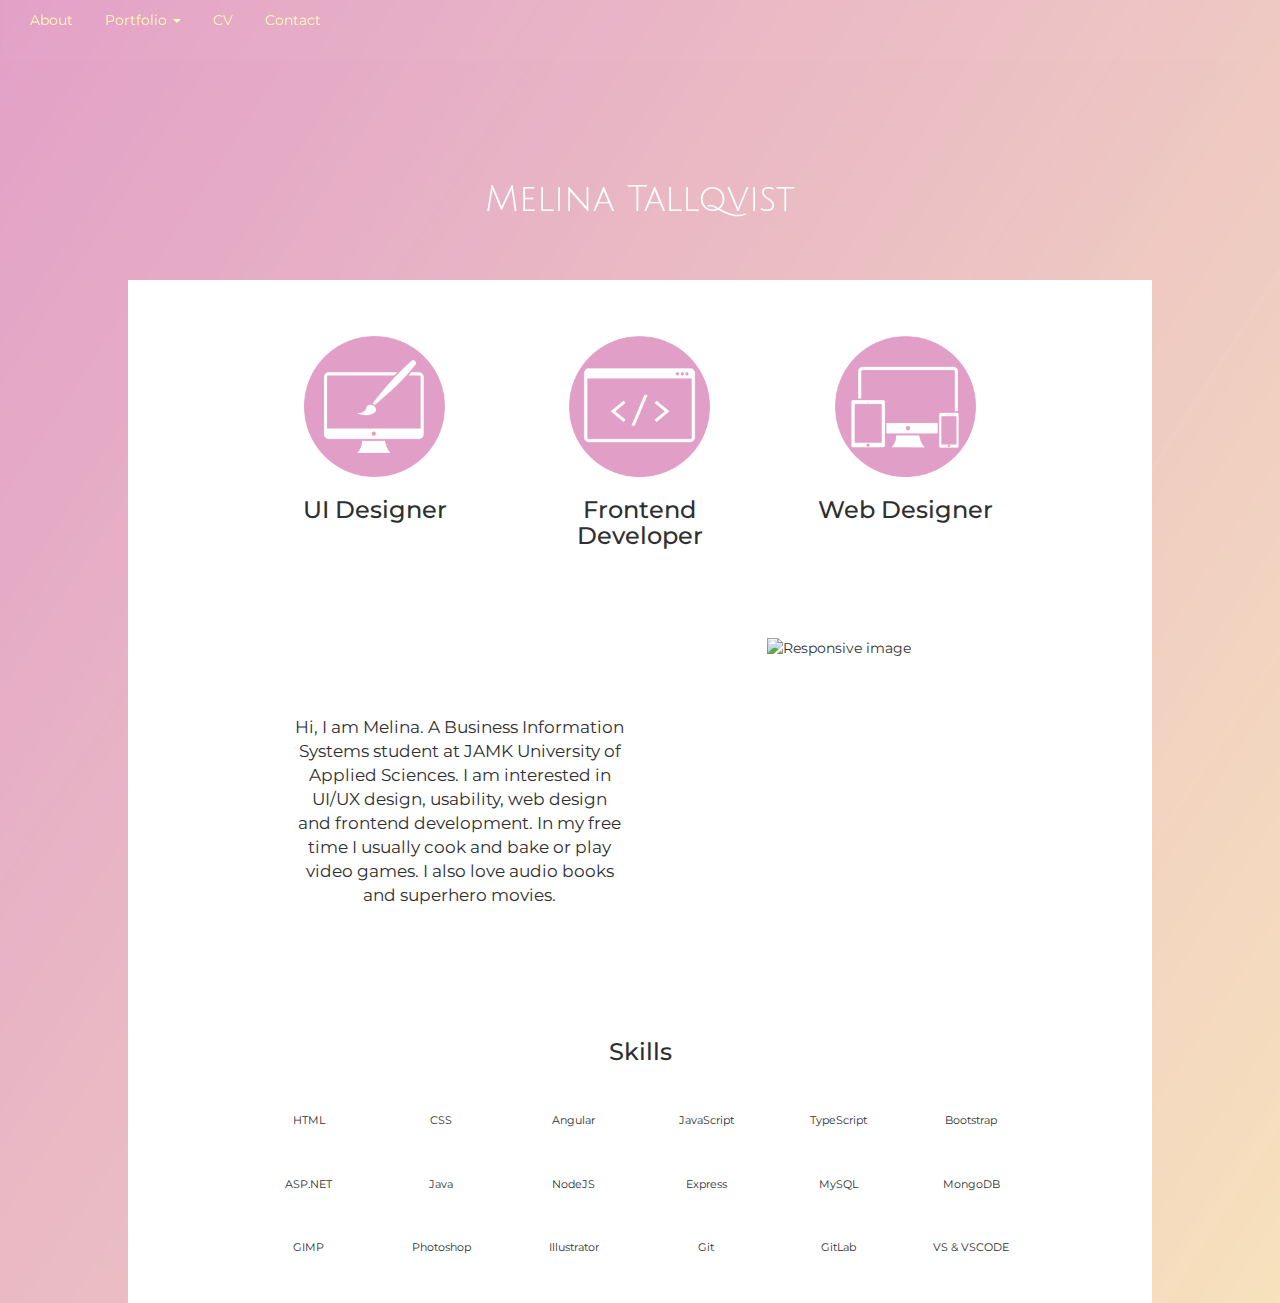
==== index.html @ 7f20cdc2 "portfolio" ====
<!DOCTYPE html>
<html lang="en">

<head>
  <meta charset="utf-8">
  <meta http-equiv="X-UA-Compatible" content="IE=edge">
  <meta name="viewport" content="width=device-width, initial-scale=1">
  <title>Melina Tallqvist Portfolio</title>
  <link href="css/bootstrap.min.css" rel="stylesheet">
  <link href="css/custom.css" rel="stylesheet">
  <link href='https://fonts.googleapis.com/css?family=Montserrat:400,700' rel='stylesheet' type='text/css'>
  <link href="https://fonts.googleapis.com/css?family=Julius+Sans+One" rel="stylesheet">
  <link href="https://fonts.googleapis.com/css?family=Fredoka+One" rel="stylesheet">
  <!--[if lt IE 9]>
      <script src="https://oss.maxcdn.com/html5shiv/3.7.2/html5shiv.min.js"></script>
      <script src="https://oss.maxcdn.com/respond/1.4.2/respond.min.js"></script>
    <![endif]-->
    <link rel="stylesheet" href="https://cdn.rawgit.com/konpa/devicon/df6431e323547add1b4cf45992913f15286456d3/devicon.min.css">
</head>

<body>

  <div class="container-fluid naviContainer">
    <div class="navi">
      <ul class="nav nav-pills">
        <li class="nav-item">
          <a class="nav-link active" href="#">About</a>
        </li>
        <li class="dropdown">
            <a class="dropdown-toggle" data-toggle="dropdown" href="#">Portfolio
            <span class="caret"></span></a>
            <ul class="dropdown-menu">
              <li><a href="portfolio_ui.html">User Interface</a></li>
              <li><a href="portfolio_code.html">Coding</a></li>
              <li><a href="portfolio_graphics.html">Graphics</a></li> 
            </ul>
          </li>
        <li class="nav-item">
          <a class="nav-link" href="cv.html">CV</a>
        </li>
        <li class="nav-item">
          <a class="nav-link" href="contact.html">Contact</a>
        </li>
      </ul>
    </div>
  </div>

  <div class="headTitle">
    <h1>Melina Tallqvist</h1>
  </div>

  <div class="container whiteContainer">
    <div class="container transparentContainer">
    <div class="row">
      <div class="col-xs-4">
        <div class="boxes">
          <img src="pics/ui-design.png" class="img-fluid my-icons" alt="Responsive image">
          <h3>UI Designer</h3>
        </div>
      </div>
      <div class="col-xs-4">
        <div class="boxes">
          <img src="pics/frontend-dev.png" class="img-fluid my-icons" alt="Responsive image">
          <h3>Frontend Developer</h3>
        </div>
      </div>
      <div class="col-xs-4">
        <div class="boxes">
          <img src="pics/web-design.png" class="img-fluid my-icons" alt="Responsive image">
          <h3>Web Designer</h3>
        </div>
      </div>
    </div>

    <div class="row about">
      <div class="col-xs-12 col-lg-6 center about">
        <p>
            Hi, I am Melina. A Business Information Systems student at JAMK University of Applied Sciences. 
            I am interested in UI/UX design, usability, web design and frontend development. 
            In my free time I usually cook and bake or play video games. I also love audio books and 
            superhero movies.	
        </p>
      </div>
      <div class="col-xs-12 col-lg-6 center">
        <img src="pics/omaKuva.png" class="img-fluid omaKuva" alt="Responsive image">
      </div>
    </div>

    <div class="row title">
      <h3>Skills</h3>
    </div>

    <div class="row skills">
      <div class="col-xs-4 col-lg-2">
        <i class="devicon-html5-plain"></i>
        <p class="skillTitle">HTML</p>
      </div>
      <div class="col-xs-4 col-lg-2">
          <i class="devicon-css3-plain"></i>
          <p class="skillTitle">CSS</p>
      </div>
      <div class="col-xs-4 col-lg-2">
          <i class="devicon-angularjs-plain"></i>
          <p class="skillTitle">Angular</p>
      </div>
      <div class="col-xs-4 col-lg-2">
          <i class="devicon-javascript-plain"></i>
          <p class="skillTitle">JavaScript</p>
      </div>
      <div class="col-xs-4 col-lg-2">
          <i class="devicon-typescript-plain"></i>
          <p class="skillTitle">TypeScript</p>
      </div>
      <div class="col-xs-4 col-lg-2">
          <i class="devicon-bootstrap-plain"></i>
          <p class="skillTitle">Bootstrap</p>
      </div>
    </div>
    <div class="row skills">
        <div class="col-xs-4 col-lg-2">
          <i class="devicon-dot-net-plain-wordmark"></i>
          <p class="skillTitle">ASP.NET</p>
        </div>
        <div class="col-xs-4 col-lg-2">
            <i class="devicon-java-plain"></i>
            <p class="skillTitle">Java</p>
        </div>
        <div class="col-xs-4 col-lg-2">
            <i class="devicon-nodejs-plain"></i>
            <p class="skillTitle">NodeJS</p>
        </div>
        <div class="col-xs-4 col-lg-2">
            <i class="devicon-express-original"></i>
            <p class="skillTitle">Express</p>
        </div>
        <div class="col-xs-4 col-lg-2">
            <i class="devicon-mysql-plain"></i>
            <p class="skillTitle">MySQL</p>
        </div>
        <div class="col-xs-4 col-lg-2">
            <i class="devicon-mongodb-plain-wordmark"></i>
            <p class="skillTitle">MongoDB</p>
        </div>
      </div>
      <div class="row skills">
          <div class="col-xs-4 col-lg-2">
              <i class="devicon-gimp-plain"></i>
              <p class="skillTitle">GIMP</p>
          </div>
          <div class="col-xs-4 col-lg-2">
              <i class="devicon-photoshop-line"></i>
              <p class="skillTitle">Photoshop</p>
          </div>
          <div class="col-xs-4 col-lg-2">
              <i class="devicon-illustrator-line"></i>
              <p class="skillTitle">Illustrator</p>
          </div>
          <div class="col-xs-4 col-lg-2">
              <i class="devicon-git-plain"></i>
              <p class="skillTitle">Git</p>
          </div>
          <div class="col-xs-4 col-lg-2">
              <i class="devicon-gitlab-plain"></i>
              <p class="skillTitle">GitLab</p>
          </div>
          <div class="col-xs-4 col-lg-2">
              <i class="devicon-visualstudio-plain"></i>
              <p class="skillTitle">VS & VSCODE</p>
          </div>
        </div>
      </div>
    </div>
  
 

  <script src="https://ajax.googleapis.com/ajax/libs/jquery/1.11.3/jquery.min.js"></script>
  <script src="js/bootstrap.min.js"></script>

 <!--
  <script src="vendor/jquery/jquery.min.js"></script>
  <script src="vendor/bootstrap/js/bootstrap.bundle.min.js"></script>


  <script src="vendor/jquery-easing/jquery.easing.min.js"></script>


  <script src="js/scrolling-nav.js"></script> -->

</body>

</html>
---- css/custom.css ----
.navbar {
    margin-bottom: 0;
}

body {
    /*background-image: linear-gradient(to bottom right, #E09EC6, #FFFEB4);*/
    background-repeat: no-repeat;
    background-attachment: fixed;
    font-family: 'Montserrat', sans-serif;
    background: url("../bg.png") no-repeat;
    background-attachment: fixed
}

.naviContainer {
    background: url(../headbg.png) no-repeat;
    position: sticky;
    position: -webkit-sticky;
    top: 0;
    height: 60px;
    z-index: 10;
    
}

.nav-pills > li.active > a {
    background-color: transparent !important;
    color: #FFFEB4 !important;
} 
.nav-pills > li > a {
    background-color: transparent !important;
    color: #FFFEB4 !important;
} 

.nav-pills > li.active > a:focus {
    background-color: transparent !important;
    color: #FFFEB4!important;
}
  
  .nav-pills > li > a:hover {
    color: #FFFEB4 !important;
    background-color: transparent !important;
  }

  .nav-pills > li > a:focus {
    color: #FFFEB4 !important;
    background-color: transparent !important;
  }
  
 .dropdown-menu {
    border: none;
    border-radius: none;
    background-color: white;
    box-shadow: none;
}

.dropdown-menu > li > a {
    color: #E09EC6;
}

.dropdown-menu > li >a:hover {
    text-decoration: none !important;
    color: #2E2F31 !important;
    background-color: white;
}

.dropdown-menu > li > a:focus {
    text-decoration: none !important;
    color: #2E2F31 !important;
    background-color: white;
}


.headTitle {
    color: white;
    height: 200px;
    text-align: center;
    position: sticky;
    z-index: -1;
    top: 20%;
}

.whiteContainer {
    background-color: white;
    width: 80%;
    min-height: 100vh;
    position: sticky;
    top: 5%;
    z-index: 1;
}


.transparentContainer {
    background-color: transparent;
    position: relative;
    width: 80%;
    align-self: flex-start;
    z-index: 2;
}


/*
.whiteContainer {
    background-color: white;
    width: 80%;
    height: 100vh;
    position: sticky;
    align-self: flex-start;
    display: flex;
    justify-content: center;
    top: 5%;
    z-index: -1;
}


.transparentContainer {
    background-color: transparent;
    position: relative;
    width: 80%;
    overflow: hidden;
    align-self: flex-start;
    top: -580px;
    z-index: 1;
}
*/


h1 {
    font-family: 'Julius Sans One', sans-serif;
    text-align: center;
} 

h3 {
    color: #2E2F31;
}

a {
    color: white;
}

a:hover {
    color: #E09EC6;
}

.boxes {
    text-align: center;
}

.my-icons {
    height: 60%;
    width: 60%;
    margin-top: 4em;
}

.center {
    text-align: center;
}

.aboutText {
    padding-top: 10%;
}

.about {
    padding-top: 10%;
    padding-bottom: 5%;
}

.borderBottom {
    border-bottom: 2px solid #E09EC6;
    width: 80%;
    padding: 3%;
    left: 10%;
}

.about p {
    color: #2E2F31;
    font-size: 120%;
    text-align: center;
    margin-left: 10%;
}

.title {
    margin-top: 3%;
    text-align: center;
    margin-bottom: 5%;
}

.title h6 {
    color: #2E2F31;
}

.skills {
    color: #2E2F31;
    font-size: 300%;
    text-align: center;
    margin-bottom: 5%;
} 

.skillTitle {
    color: #2E2F31;
    font-size: 25%;
    text-align: center
}

.omaKuva {
    height: 70%;
    width: 70%;
}

.footer {
    height: 200px;
}

/* MOBILE INDEX*/

@media (min-width: 768px) and (max-width: 1024px) {

    .headTitle {
        color: white;
        height: 280px;
        text-align: center;
        position: sticky;
        z-index: -1;
        top: 20%;
    }
 
}

@media (min-width: 768px) and (max-width: 1024px) and (orientation: landscape) {


}

@media (min-width: 481px) and (max-width: 767px) {
    .headTitle {
        color: white;
        height: 200px;
        text-align: center;
        position: sticky;
        z-index: -1;
        top: 20%;
    }

    .headTitle h1 {
        font-size: 200%;
    }

    .boxes h3 {
        font-size: 80%;
    }

    .my-icons {
        height: 70%;
        width: 70%;
        margin-top: 4em;
    }

    .about p {
        color: #2E2F31;
        font-size: 100%;
        margin: 0;
    }

    .omaKuva {
        height: 50%;
        width: 50%;
        margin-top: 6%;
    }

    h1 {
        text-align: center;
    }

    h2 {
        text-align: center;
    }

}


@media (min-width: 381px) and (max-width: 480px) {

    .boxes h3 {
        font-size: 80%;
    }

}


@media only screen and (min-width: 331px) and (max-width: 380px){

    .boxes h3 {
        font-size: 80%;
    }
} 

@media only screen and (max-width: 330px){

    .boxes h3 {
        font-size: 80%;
    }
} 

/*STYLE PORTFOLIO*/

.aboutP {
    padding-top: 5%;
    padding-bottom: 5%;
}

.aboutP p {
    color: #2E2F31;
    font-size: 120%;
    text-align: center;
    margin-left: 10%;
}

.aboutPLong {
    padding-top: 1%;
    padding-bottom: 5%;
}

.aboutPLong p {
    color: #2E2F31;
    font-size: 120%;
    text-align: center;
    margin-left: 10%;
}

.aboutP2 {
    padding-top: 5%;
    padding-bottom: 5%;
}

.aboutP2 p {
    color: #2E2F31;
    font-size: 120%;
    text-align: center;
    margin-right: 10%;
}

.portTitle {
    margin-top: 3%;
    text-align: center;
}

.portSecTitle {
    text-align: center;
    margin-bottom: 5%;
}

.oddogle {
    padding-bottom: 10%;
    position: relative;
    z-index: 3;
}

.oddoglenav a {
    color: #2E2F31;
    padding-bottom: 5%;
}

.uiPic {
    height: 50%;
    width: 50%;
    margin-left: 25%;
    padding-bottom: 10%;
}

.gif {
    height: 30%;
    width: 30%;
    margin: auto;
}

.protoGif {
    height: 50%;
    width: 50%;
    margin-left: 15%;
}

.codeSnip {
    height: 70%;
    width: 70%;
    margin-left: 10%;
}

.vectorPic {
    height: 90%;
    width: 90%;
    margin-left: 5%;
}

.virheLogo {
    height: 80%;
    width: 80%;
    margin-left: 10%;
}

.gameIMG {
    margin-left: 17%;
}

.gameIMG2 {
    height: 80%;
    width: 80%;
    margin-left: 10%;
}

.gameIMG3 {
    height: 90%;
    width: 90%;
    margin-top: 10%;
}



/*MOBILE PORTFOLIO*/

@media only screen and (max-width: 1000px){

    .aboutP p {
        color: #2E2F31;
        font-size: 100%;
        margin: 0;
    }

    .aboutP2 p {
        color: #2E2F31;
        font-size: 100%;
        margin: 0;
    }
    
    .aboutPLong p {
        color: #2E2F31;
        font-size: 100%;
        margin: 0;
    }
    

    .gameIMG {
        margin-left: 0;
        height: 98%;
        width: 98%;
    }
    
    .gameIMG2 {
        height: 80%;
        width: 80%;
        margin-left: 10;
    }
    
    .gameIMG3 {
        height: 90%;
        width: 90%;
        margin-left: 3%;
    }
}

/*CV*/

.cvPicFin {
    height: 40%;
    width: 40%;
    margin-top: 20%;
    margin-left: 50%;
    border: 0.8px solid #2E2F31;
}

.cvPicEng {
    height: 40%;
    width: 40%;
    margin-top: 20%;
    margin-left: 10%;
    border: 0.8px solid #2E2F31;
}

.cvFin {
    margin-left: 40%;
}

.cvEng {
    margin-right: 40%;
}

/*CV MOBILE*/

@media only screen and (max-width: 1000px){

    .cvPicFin {
        height: 40%;
        width: 40%;
        margin-top: 20%;
        margin-left: 30%;
        border: 0.8px solid #2E2F31;
    }
    
    .cvPicEng {
        height: 40%;
        width: 40%;
        margin-top: 20%;
        margin-left: 30%;
        border: 0.8px solid #2E2F31;
    }
    
    .cvFin {
        margin-left: 0%;
    }
    
    .cvEng {
        margin-right: 0%;
    }
    
}

/*CONTACT*/

.contactIcon {
    height: 20%;
    width: 20%;
    margin-left: 35%;
    margin-top: 30%;
    padding-bottom: 5%;
}

.contactItem1 {
    margin-left: 5%;
    padding-top: 10%;
}

.contactItem2 {
    margin-left: 25%;
    padding-top: 10%;
}

.contactItem3 {
    margin-left: 25%;
    padding-top: 10%;
}

.contactItem1 p {
    color: #2E2F31;
}

.contactItem2 p {
    color: #2E2F31;
}

.contactItem3 p {
    color: #2E2F31;
}

/*CONTACT MOBILE*/

@media only screen and (max-width: 1000px){

    .contactIcon {
        height: 20%;
        width: 20%;
        margin-left: 40%;
        margin-top: 30%;
        padding-bottom: 5%;
    }

    .contactItem1 {
        margin-left: 32%;
        padding-top: 10%;
    }
    
    .contactItem2 {
        margin-left: 40%;
        padding-top: 10%;
    }
    
    .contactItem3 {
        margin-left: 40%;
        padding-top: 10%;
    }
    
    .contactItem3 p {
        color: #2E2F31;
    }
}

@media only screen and (max-width: 600px){

    .contactIcon {
        height: 20%;
        width: 20%;
        margin-left: 40%;
        margin-top: 30%;
        padding-bottom: 5%;
    }

    .contactItem1 {
        margin-left: 10%;
        padding-top: 10%;
    }
    
    .contactItem2 {
        margin-left: 20%;
        padding-top: 10%;
    }
    
    .contactItem3 {
        margin-left: 20%;
        padding-top: 10%;
    }
    
    .contactItem3 p {
        color: #2E2F31;
    }
}





/* OddOgle page */ 
/*
.header h1 {
    font-family: 'Fredoka One', cursive;
    color: #6A539F;
    position: relative;
    font-size: 350%;
    margin-bottom: 6%;
}

.header img {
    height: 5%;
    width: 5%;
    margin-bottom: 1%;
    margin-right: 0.5%;
}

.header a {
    color: #6A539F;
}

.header a:visited {
    color: #6A539F;
}

.header a:hover {
    color: #6A539F;
}

.ui {
    margin-bottom: 3%;
}

.uiPic {
    height: 100%;
    width: 100%;
    margin-bottom: 6%;
}

.uiPicRow {
    margin-bottom: 6%;
}

.codeCollapse {
    margin-top: 0%;
}

.panel {
    background-color: #848484;
    color: white;
    border: 0;
}

.panel-default .panel-heading {
    background-color: #2E2F31;
    color: white;
    border: 0;
}

.example {
    margin-top: 6%;
} 

.gif {
    height: 30%;
    width: 30%;
    margin-top: 0;
}

pre {
    text-align: left;
    background-color: #848484;
    color: white;
    border: 0;
}


.oddogleLead {
    margin-bottom: 6%;
}
 */
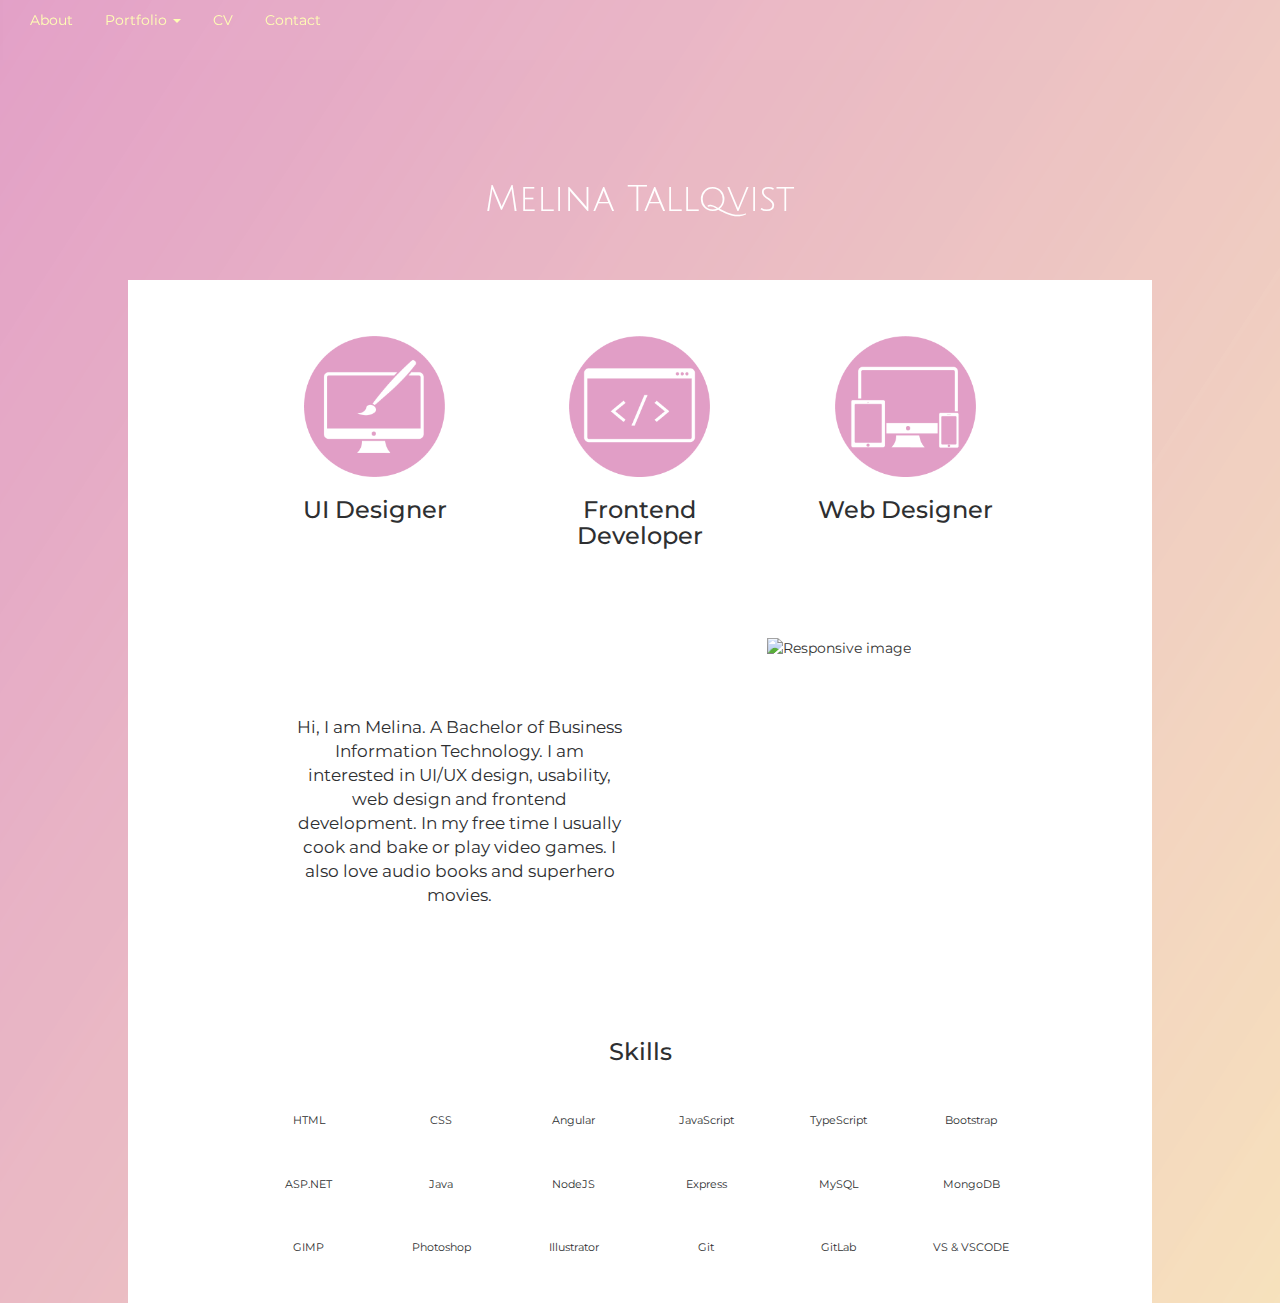
==== commit f51f55de: "Update index.html" ====
--- a/index.html
+++ b/index.html
@@ -75,7 +75,7 @@
     <div class="row about">
       <div class="col-xs-12 col-lg-6 center about">
         <p>
-            Hi, I am Melina. A Business Information Systems student at JAMK University of Applied Sciences. 
+            Hi, I am Melina. A Bachelor of Business Information Technology. 
             I am interested in UI/UX design, usability, web design and frontend development. 
             In my free time I usually cook and bake or play video games. I also love audio books and 
             superhero movies.	
@@ -188,4 +188,4 @@
 
 </body>
 
-</html>+</html>
